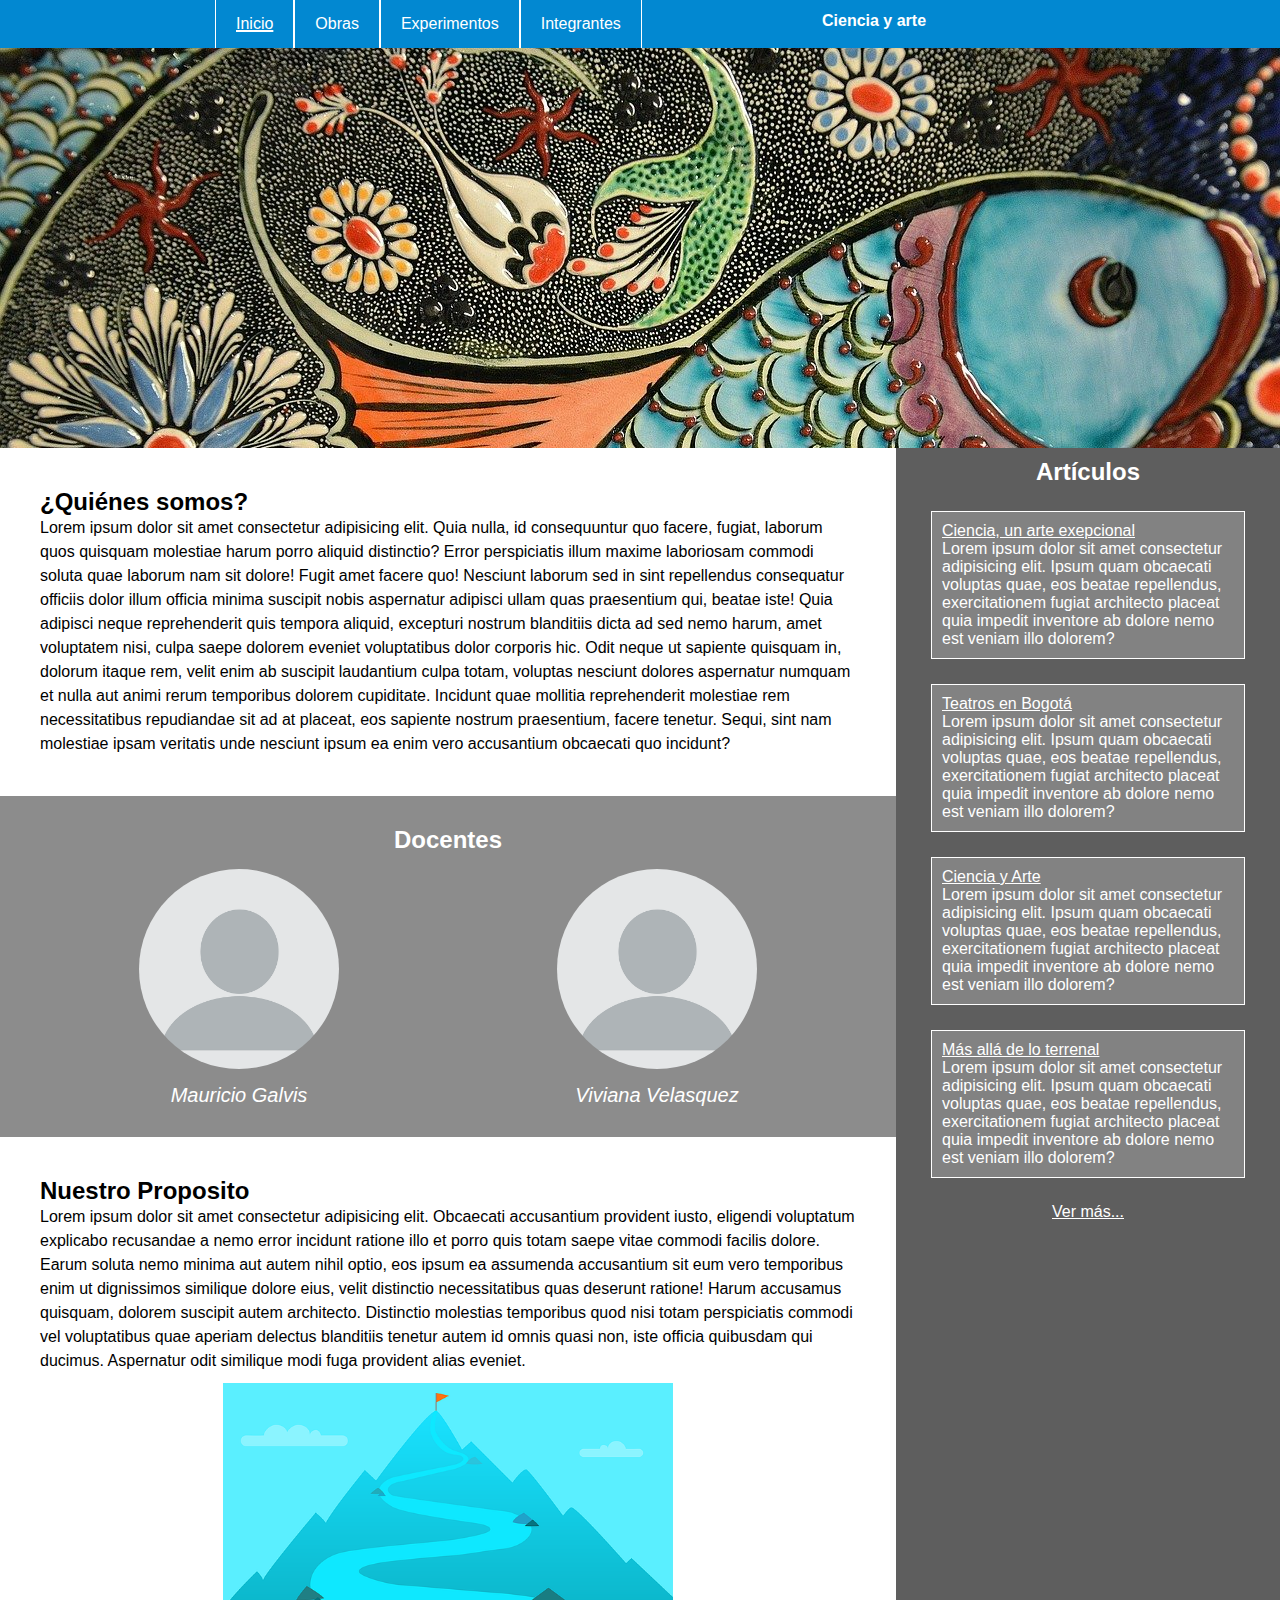
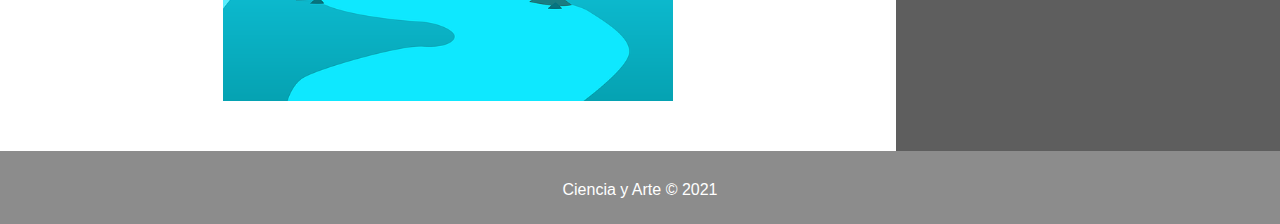
==== index.html @ d6a01af5 "Rename Index.html to index.html" ====
<!DOCTYPE html>
<html lang="es">

<head>
    <meta http-equiv="Content-Type" content="text/html; charset=utf-8"/>
    <meta name="viewport" content="width=device-width, initial-scale=1" />
    <meta http-equiv="X-UA-Compatible" content="ie.edge">
    <title>Ciencia y Arte - Inicio</title>
    <link rel="stylesheet" href="Estilo Index.css">
    <link rel="shortcut icon" href="Logo.jpeg"> 
</head>

<body>
    <header>

        <div class="sub-header">
            
        <div class="menú">

            <input type="checkbox" id="btn-menu">
        <label for="btn-menu"><img src="Icono Menú.png" alt=""></label>
    
        <nav class="menu">
            <ul>
                <li><a href="#" class="presente">Inicio</a></li>
                <li><a href="PÁGINAS/Obras/Obras.html">Obras</a></li>
                <li><a href="PÁGINAS/Experimentos/Experimentos.html">Experimentos</a></li>
                <li><a href="#">Integrantes</a></li>
            </ul>
        </nav>

        </div>

        <div class="título1"><p>Ciencia y arte</p></div>

        </div>
    </header>

    <div class="portada">
        <div class="slider">
            <ul>
                <li><img src="IMG/1-Portada.jpg" alt="portada"></li>
                <li><img src="IMG/2-Portada.jpg" alt="portada"></li>
                <li><img src="IMG/3-Portada.jpg" alt="portada"></li>
            </ul>
        </div>
    </div>

    <section class="contenido-total">
        <div class="Zona1">

            <div class="Parte1">
            <h2 class="título1">¿Quiénes somos?</h2>
            <p class="contenido">Lorem ipsum dolor sit amet consectetur adipisicing elit. 
                Quia nulla, id consequuntur quo facere, fugiat, laborum quos quisquam molestiae harum porro aliquid 
                distinctio? Error perspiciatis illum maxime laboriosam commodi soluta quae laborum nam sit dolore! 
                Fugit amet facere quo! Nesciunt laborum sed in sint repellendus consequatur officiis dolor illum 
                officia minima suscipit nobis aspernatur adipisci ullam quas praesentium qui, beatae iste! 
                Quia adipisci neque reprehenderit quis tempora aliquid, excepturi nostrum blanditiis dicta ad sed 
                nemo harum, amet voluptatem nisi, culpa saepe dolorem eveniet voluptatibus dolor corporis hic. Odit 
                neque ut sapiente quisquam in, dolorum itaque rem, velit enim ab suscipit laudantium culpa totam, 
                voluptas nesciunt dolores aspernatur numquam et nulla aut animi rerum temporibus dolorem cupiditate. 
                Incidunt quae mollitia reprehenderit molestiae rem necessitatibus repudiandae sit ad at placeat, eos 
                sapiente nostrum praesentium, facere tenetur. Sequi, sint nam molestiae ipsam veritatis unde nesciunt 
                ipsum ea enim vero accusantium obcaecati quo incidunt?</p>
            </div>

            <div class="Parte2">
                <h2 class="título1">Docentes</h2>
                <div class="ImgParte2">

                <div>
                <img src="IMG/Perfil.png" alt="Docentes">
                <p class="Nombres">Mauricio Galvis</p>
                </div>
                
                <div>
                <img src="IMG/Perfil.png" alt="Docentes">
                <p class="Nombres">Viviana Velasquez</p>
                </div>
                
                </div>
            </div>

            <div class="Parte1">
                <h2 class="título1">Nuestro Proposito</h2>
                <p class="contenido">Lorem ipsum dolor sit amet consectetur adipisicing elit. 
                    Obcaecati accusantium provident iusto, eligendi voluptatum explicabo recusandae a nemo error 
                    incidunt ratione illo et porro quis totam saepe vitae commodi facilis dolore. Earum soluta nemo 
                    minima aut autem nihil optio, eos ipsum ea assumenda accusantium sit eum vero temporibus enim ut 
                    dignissimos similique dolore eius, velit distinctio necessitatibus quas deserunt ratione! Harum 
                    accusamus quisquam, dolorem suscipit autem architecto. Distinctio molestias temporibus quod nisi 
                    totam perspiciatis commodi vel voluptatibus quae aperiam delectus blanditiis tenetur autem id omnis 
                    quasi non, iste officia quibusdam qui ducimus. Aspernatur odit similique modi fuga provident alias 
                    eveniet.</p>
                <img src="IMG/Propósito.png" alt="Propósito">
            </div>

        </div>
        
        <div class="Zona2">
            <h2 class="título2">Artículos</h2>
            
            <div class="artículos">
                <a class="artículos" href="#">Ciencia, un arte exepcional</a>
                <p class="artículos">Lorem ipsum dolor sit amet consectetur adipisicing elit. Ipsum quam obcaecati voluptas quae, eos beatae repellendus, exercitationem fugiat architecto placeat quia impedit inventore ab dolore nemo est veniam illo dolorem?</p>
            </div>

            <div class="artículos">
                <a class="artículos" href="#">Teatros en Bogotá</a>
                <p class="artículos">Lorem ipsum dolor sit amet consectetur adipisicing elit. Ipsum quam obcaecati voluptas quae, eos beatae repellendus, exercitationem fugiat architecto placeat quia impedit inventore ab dolore nemo est veniam illo dolorem?</p>
            </div>

            <div class="artículos">
                <a class="artículos" href="#">Ciencia y Arte</a>
                <p class="artículos">Lorem ipsum dolor sit amet consectetur adipisicing elit. Ipsum quam obcaecati voluptas quae, eos beatae repellendus, exercitationem fugiat architecto placeat quia impedit inventore ab dolore nemo est veniam illo dolorem?</p>
            </div>

            <div class="artículos">
                <a class="artículos" href="#">Más allá de lo terrenal</a>
                <p class="artículos">Lorem ipsum dolor sit amet consectetur adipisicing elit. Ipsum quam obcaecati voluptas quae, eos beatae repellendus, exercitationem fugiat architecto placeat quia impedit inventore ab dolore nemo est veniam illo dolorem?</p>
            </div>

            <div class="vermás"><a href="#">Ver más...</a></div>

        </div>
    </section>

    <footer>
        <div class="contenedor">
            <p class="copy"> Ciencia y Arte &copy; 2021</p>
        </div>
    </footer>
</body>
</html>
---- Estilo Index.css ----
*{
    margin: 0;
}

body{
    margin: 0;
    font-family: sans-serif;
}

/*Estilo Menú*/
header{
    width: 100%;
    background: #0288D1;
    display: grid;
    grid-template-rows: 1;

    z-index: 999;
}

div.sub-header{
    display: grid;
    grid-template-columns: 70% 30%;

    width: 85%;
    max-width: 850px;
    margin: 0 auto;
}

header img{
    width: 30px;
    height: 30px;
}

#btn-menu{
    display: none;
}

header label{
    display: none;
    width: 30px;
    height: 30px;
    padding: 10px;
    border-left: 1px solid white;
}

header label:hover{
    cursor: pointer;
    background: rgba(0,0,0,0.3);
}

.menu ul {
    margin: 0;
    list-style: none;
    padding: 0;
    display: flex;
}

.menu li a{
    font-family: Verdana, Geneva, Tahoma, sans-serif;
    display: block;
    padding: 15px 20px;
    color: white;
    text-decoration: none;
}

.menu li{
    border-left: 1px solid white;
    border-right: 1px solid white;
}

.menu li:hover{
    background: rgba(0,0,0,0.3);
}

.menu li a.presente{
    text-decoration: 2px underline;
}

div.título1{
    color: white;
    font-family: Verdana, Geneva, Tahoma, sans-serif;
    font-weight: bolder;
    text-align: left;

    padding: 12px;
}

@media (max-width:768px) {

    div.sub-header{
    width: 100%;

    display: grid;
    grid-template-columns: 15% 85%;
    }

    header label {
        display: block;
    }

    .menu{
        position: absolute;
        background: #039BE5;
        width: 70%;
        margin-left: -70%;
        transition: all 0.5s;
    }

    .menu ul{
        flex-direction: column;
    }

    .menu li{
        border-top: 1px solid white;
    }

    #btn-menu:checked ~ .menu {
        margin: 0;
    }
}

/*Finaliza Estilo Menú*/

 /*inicia el estilo del slider*/

 div.slider {
    width: 100%;
    height: 400px;
    margin: auto;
    overflow: hidden;
}

.slider ul {
    display:flex;
    padding: 0;
    width: 300%;

    animation: cambio 10s infinite;
    animation-timing-function: ease-out;
}

.slider li{
    width: 100%;
    list-style: none;
}

.slider img{
    width: 100%;
}

@keyframes cambio{
    0% { margin-left:0}
    30% {margin-left: 0;}

    35% {margin-left: -100%;}
    65% {margin-left: -100%;}

    70% {margin-left: -200%;}
    100% {margin-left: -200%;}

}

/*Finaliza el estilo del slider*/


/*Inicia Estilo Contenido*/

.contenido-total{
    display: grid;
    grid-template-columns: 70% 30%;
}

div.Zona1{
    margin: 0px;
}

div.Zona2{
    background: #5e5e5e;
    color: white;
    padding: 10px;
}

/*INICIA ESTILO ZONA 1*/
p.contenido{
    line-height: 1.5em;
}
div.Parte1{
    margin: 40px;
}

div.Parte2{
    background: #8c8c8c;
    text-align: center;
    color: white;
    padding: 30px;
}

div.Parte2 img{
    width: 200px;
    display: block;
    margin: auto;
    padding: 15px;
    border-radius: 150px;
}

div.ImgParte2{
    display: grid;
    grid-template-columns: 50% 50%;
}

p.Nombres{
    font-style: italic;
    font-size: 20px;
}

div.Parte1 img{
    width: 450px;
    margin: auto;
    display: block;
    padding: 10px;
}

div.vermás{
    display: block;
    text-align: center;
}

div.vermás a{
    color: white;
}

/*FINALIZA ESTILO ZONA 1*/

/*ESTILO ARTÍCULOS ZONA 2*/
div.artículos{
    border: 1px solid white;
    padding: 10px;
    margin: 25px;

    background: #828282;
}

a.artículos{
    color: white;
}

a.artículos:hover{
    color: blue;
}

h2.título2{
    text-align: center;
}
/*FINALIZA ESTILO ARTÍCULOS ZONA 2*/

/*Finaliza Estilo Contenido*/

/*INICIA ESTILO FOOTER*/

footer  .contenedor{
    padding: 30px;
    display: flex;
    flex-wrap: wrap;
    justify-content: center;
    padding-bottom: 25px;
    background: #8c8c8c;
    color: white;
}

/*FINALIZA ESTILO FOOTER*/


/*RESPONSIVE CONTENIDO*/

@media (max-width:768px){
    .contenido-total{
        display: grid;
        grid-template-columns: 100%;
    }
}

/*FINALIZA RESPONSIVE CONTENIDO*/
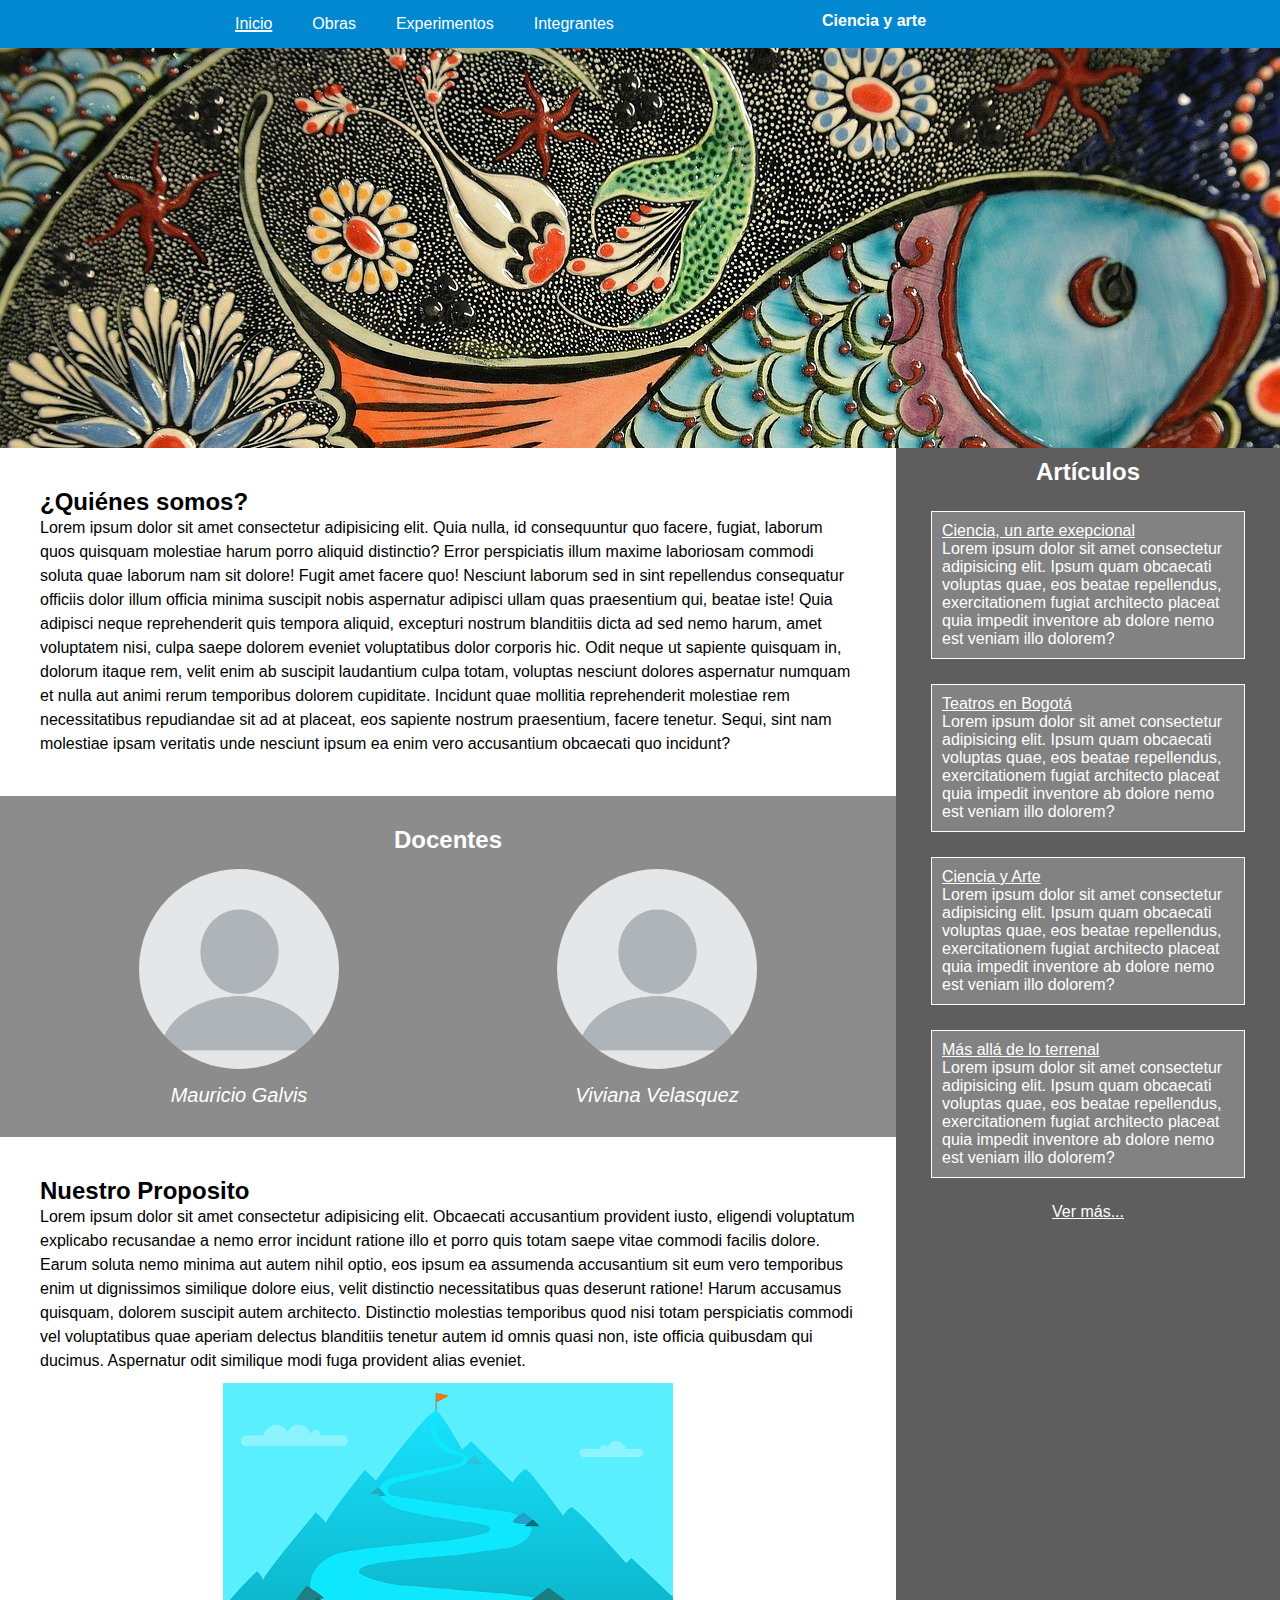
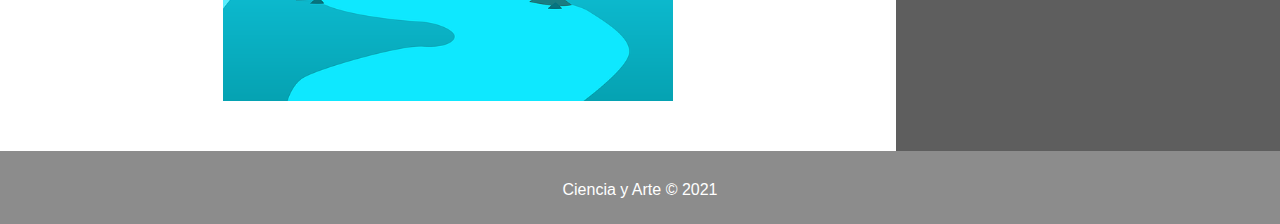
==== commit 68848d82: "cambios" ====
--- a/index.html
+++ b/index.html
@@ -6,8 +6,12 @@
     <meta name="viewport" content="width=device-width, initial-scale=1" />
     <meta http-equiv="X-UA-Compatible" content="ie.edge">
     <title>Ciencia y Arte - Inicio</title>
-    <link rel="stylesheet" href="Estilo Index.css">
-    <link rel="shortcut icon" href="Logo.jpeg"> 
+    <link rel="stylesheet" href="css/Estilo Index.css">
+    <link rel="shortcut icon" href="IMG/Iconos/Logo.jpeg"> 
+
+    <!-- Global site tag (gtag.js) - Google Analytics -->
+<script async src="https://www.googletagmanager.com/gtag/js?id=G-8MM3K0QTWC"></script>
+
 </head>
 
 <body>
@@ -18,14 +22,14 @@
         <div class="menú">
 
             <input type="checkbox" id="btn-menu">
-        <label for="btn-menu"><img src="Icono Menú.png" alt=""></label>
+        <label for="btn-menu"><img src="IMG/Iconos/Icono Menú.png" alt=""></label>
     
         <nav class="menu">
             <ul>
-                <li><a href="#" class="presente">Inicio</a></li>
-                <li><a href="PÁGINAS/Obras/Obras.html">Obras</a></li>
-                <li><a href="PÁGINAS/Experimentos/Experimentos.html">Experimentos</a></li>
-                <li><a href="#">Integrantes</a></li>
+                <li><a href="index.html" class="presente">Inicio</a></li>
+                <li><a href="Obras.html">Obras</a></li>
+                <li><a href="Experimentos.html">Experimentos</a></li>
+                <li><a href="Integrantes.html">Integrantes</a></li>
             </ul>
         </nav>
 
@@ -39,9 +43,9 @@
     <div class="portada">
         <div class="slider">
             <ul>
-                <li><img src="IMG/1-Portada.jpg" alt="portada"></li>
-                <li><img src="IMG/2-Portada.jpg" alt="portada"></li>
-                <li><img src="IMG/3-Portada.jpg" alt="portada"></li>
+                <li><img src="IMG/Index/1-Portada.jpg" alt="portada"></li>
+                <li><img src="IMG/Index/2-Portada.jpg" alt="portada"></li>
+                <li><img src="IMG/Index/3-Portada.jpg" alt="portada"></li>
             </ul>
         </div>
     </div>
@@ -70,12 +74,12 @@
                 <div class="ImgParte2">
 
                 <div>
-                <img src="IMG/Perfil.png" alt="Docentes">
+                <img src="IMG/Index/Perfil.png" alt="Docentes">
                 <p class="Nombres">Mauricio Galvis</p>
                 </div>
                 
                 <div>
-                <img src="IMG/Perfil.png" alt="Docentes">
+                <img src="IMG/Index/Perfil.png" alt="Docentes">
                 <p class="Nombres">Viviana Velasquez</p>
                 </div>
                 
@@ -93,7 +97,7 @@
                     totam perspiciatis commodi vel voluptatibus quae aperiam delectus blanditiis tenetur autem id omnis 
                     quasi non, iste officia quibusdam qui ducimus. Aspernatur odit similique modi fuga provident alias 
                     eveniet.</p>
-                <img src="IMG/Propósito.png" alt="Propósito">
+                <img src="IMG/Index/Propósito.png" alt="Propósito">
             </div>
 
         </div>
--- a/css/Estilo Index.css
+++ b/css/Estilo Index.css
@@ -0,0 +1,292 @@
+*{
+    margin: 0;
+}
+
+body{
+    margin: 0;
+    font-family: sans-serif;
+}
+
+/*Estilo Menú*/
+header{
+    width: 100%;
+    background: #0288D1;
+    display: grid;
+    grid-template-rows: 1;
+
+    z-index: 999;
+}
+
+div.sub-header{
+    display: grid;
+    grid-template-columns: 70% 30%;
+
+    width: 85%;
+    max-width: 850px;
+    margin: 0 auto;
+}
+
+header img{
+    width: 30px;
+    height: 30px;
+}
+
+#btn-menu{
+    display: none;
+}
+
+header label{
+    display: none;
+    width: 30px;
+    height: 30px;
+    padding: 10px;
+}
+
+header label:hover{
+    cursor: pointer;
+    background: rgba(0,0,0,0.3);
+}
+
+.menu ul {
+    margin: 0;
+    list-style: none;
+    padding: 0;
+    display: flex;
+}
+
+.menu li a{
+    font-family: Verdana, Geneva, Tahoma, sans-serif;
+    display: block;
+    padding: 15px 20px;
+    color: white;
+    text-decoration: none;
+}
+
+.menu li:hover{
+    background: rgba(0,0,0,0.3);
+}
+
+.menu li a.presente{
+    text-decoration: 2px underline;
+}
+
+div.título1{
+    color: white;
+    font-family: Verdana, Geneva, Tahoma, sans-serif;
+    font-weight: bolder;
+    text-align: left;
+
+    padding: 12px;
+}
+
+@media (max-width:768px) {
+
+    div.sub-header{
+    width: 100%;
+
+    display: grid;
+    grid-template-columns: 15% 85%;
+    }
+
+    header label {
+        display: block;
+    }
+
+    .menu{
+        position: absolute;
+        background: #039BE5;
+        width: 70%;
+        margin-left: -70%;
+        transition: all 0.5s;
+    }
+
+    .menu ul{
+        flex-direction: column;
+    }
+
+    .menu li{
+        border-top: 1px solid white;
+    }
+
+    #btn-menu:checked ~ .menu {
+        margin: 0;
+    }
+}
+
+/*Finaliza Estilo Menú*/
+
+ /*inicia el estilo del slider*/
+
+ div.slider {
+    width: 100%;
+    height: 400px;
+    margin: auto;
+    overflow: hidden;
+}
+
+.slider ul {
+    display:flex;
+    padding: 0;
+    width: 300%;
+
+    animation: cambio 10s infinite;
+    animation-timing-function: ease-out;
+}
+
+.slider li{
+    width: 100%;
+    list-style: none;
+}
+
+.slider img{
+    width: 100%;
+}
+
+@keyframes cambio{
+    0% { margin-left:0}
+    30% {margin-left: 0;}
+
+    35% {margin-left: -100%;}
+    65% {margin-left: -100%;}
+
+    70% {margin-left: -200%;}
+    100% {margin-left: -200%;}
+
+}
+
+/*Finaliza el estilo del slider*/
+
+
+/*Inicia Estilo Contenido*/
+
+.contenido-total{
+    display: grid;
+    grid-template-columns: 70% 30%;
+}
+
+div.Zona1{
+    margin: 0px;
+}
+
+div.Zona2{
+    background: #5e5e5e;
+    color: white;
+    padding: 10px;
+}
+
+/*INICIA ESTILO ZONA 1*/
+p.contenido{
+    line-height: 1.5em;
+}
+div.Parte1{
+    margin: 40px;
+}
+
+div.Parte2{
+    background: #8c8c8c;
+    text-align: center;
+    color: white;
+    padding: 30px;
+}
+
+div.Parte2 img{
+    width: 200px;
+    display: block;
+    margin: auto;
+    padding: 15px;
+    border-radius: 150px;
+}
+
+div.ImgParte2{
+    display: grid;
+    grid-template-columns: 50% 50%;
+}
+
+p.Nombres{
+    font-style: italic;
+    font-size: 20px;
+}
+
+div.Parte1 img{
+    width: 450px;
+    margin: auto;
+    display: block;
+    padding: 10px;
+}
+
+div.vermás{
+    display: block;
+    text-align: center;
+}
+
+div.vermás a{
+    color: white;
+}
+
+/*FINALIZA ESTILO ZONA 1*/
+
+/*ESTILO ARTÍCULOS ZONA 2*/
+div.artículos{
+    border: 1px solid white;
+    padding: 10px;
+    margin: 25px;
+
+    background: #828282;
+}
+
+a.artículos{
+    color: white;
+}
+
+a.artículos:hover{
+    color: blue;
+}
+
+h2.título2{
+    text-align: center;
+}
+/*FINALIZA ESTILO ARTÍCULOS ZONA 2*/
+
+/*Finaliza Estilo Contenido*/
+
+/*INICIA ESTILO FOOTER*/
+
+footer  .contenedor{
+    padding: 30px;
+    display: flex;
+    flex-wrap: wrap;
+    justify-content: center;
+    padding-bottom: 25px;
+    background: #8c8c8c;
+    color: white;
+}
+
+/*FINALIZA ESTILO FOOTER*/
+
+
+/*RESPONSIVE CONTENIDO*/
+
+@media (max-width:768px){
+    .contenido-total{
+        display: grid;
+        grid-template-columns: 100%;
+    }
+
+    div.ImgParte2{
+        display: grid;
+        grid-template-columns: 100%;
+    }
+
+    div.Parte1 img{
+        width: 300px;
+        margin: auto;
+        display: block;
+        padding: 10px;
+    }
+
+    div.slider img {
+        height: 400px;
+    }
+}
+
+/*FINALIZA RESPONSIVE CONTENIDO*/